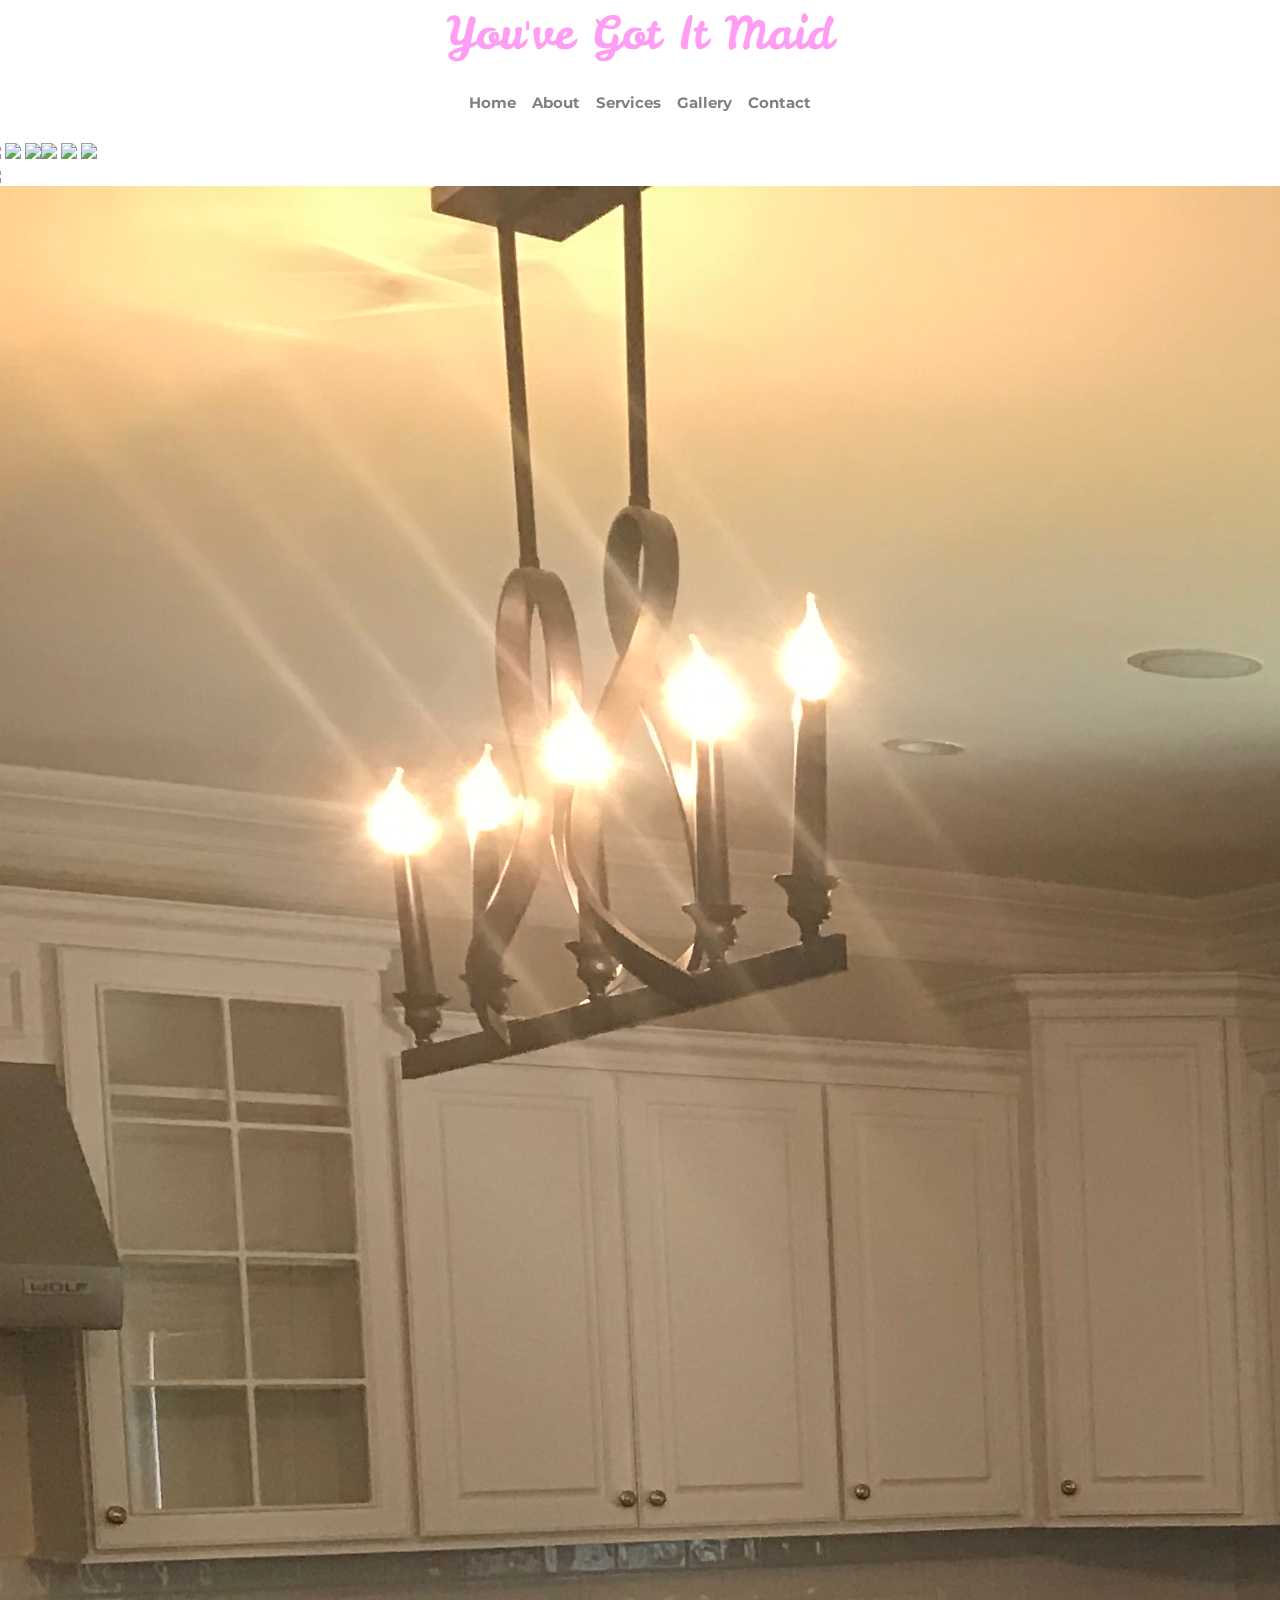
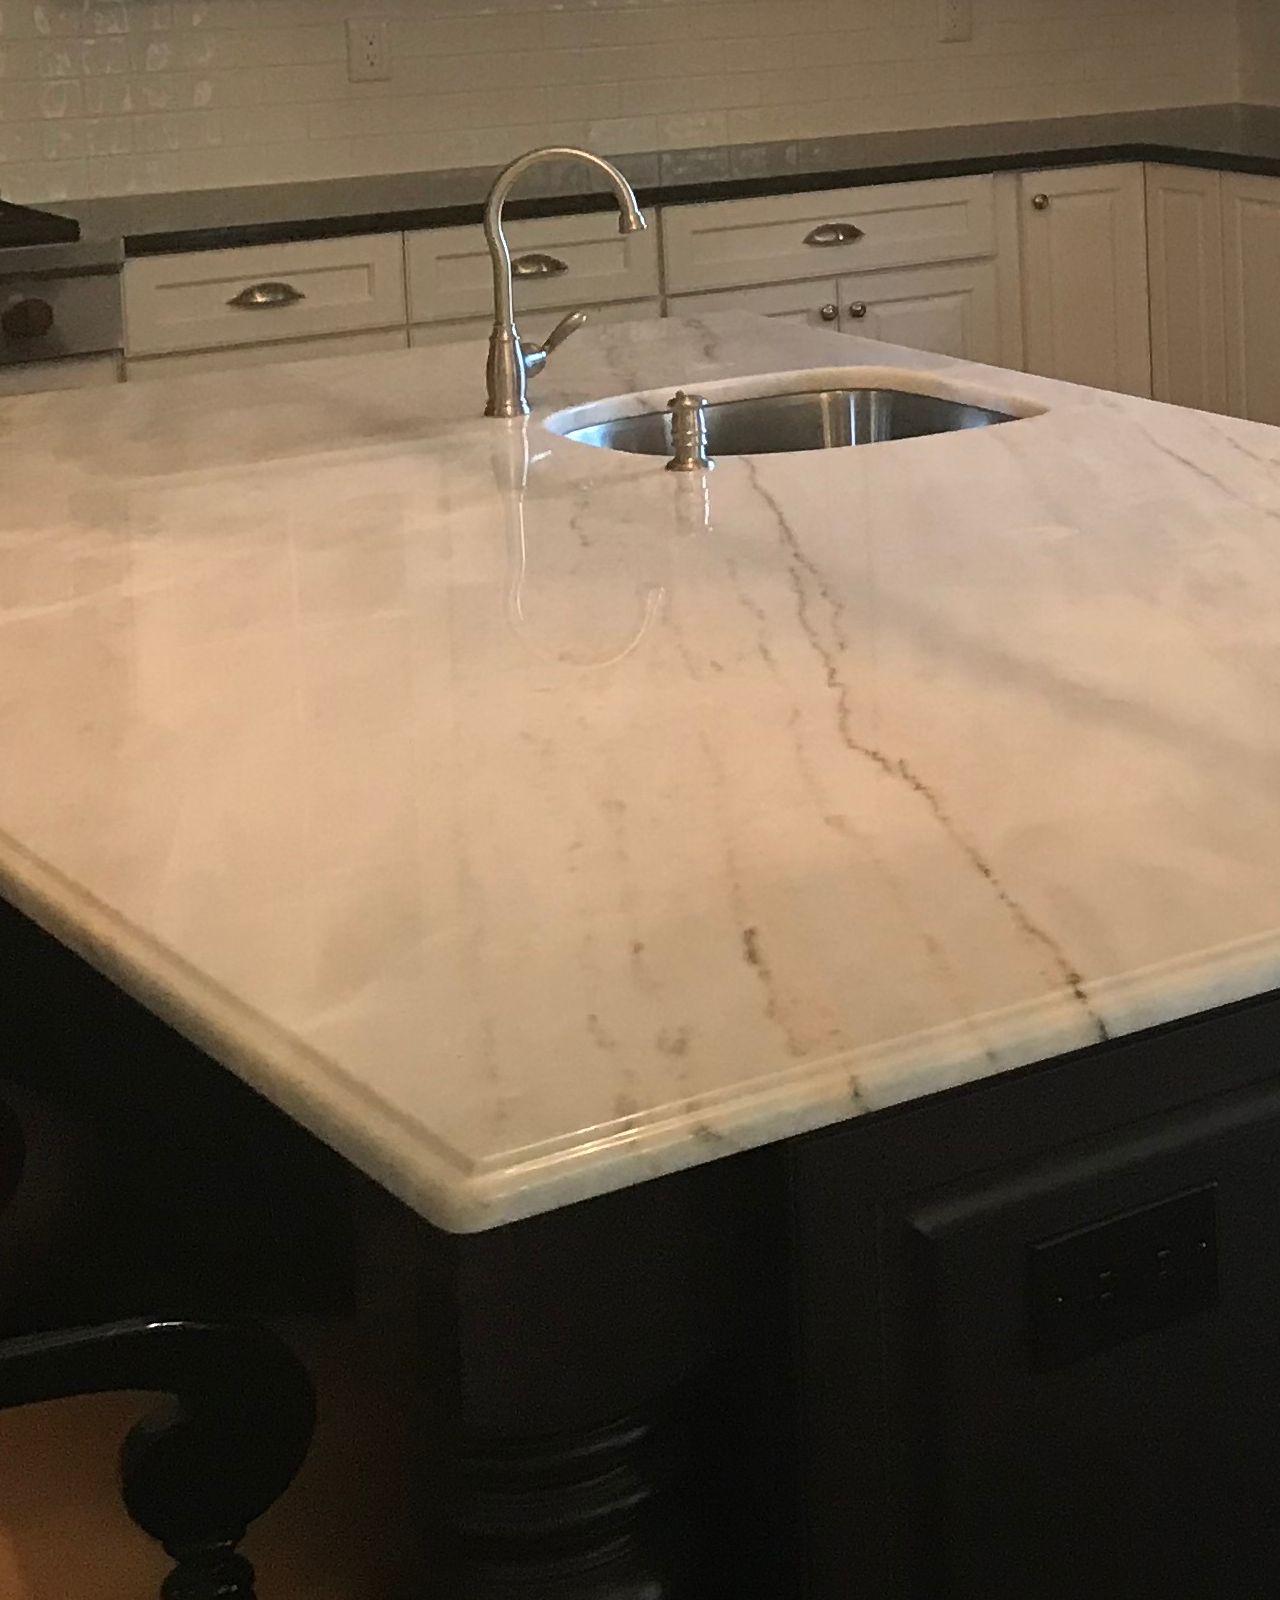
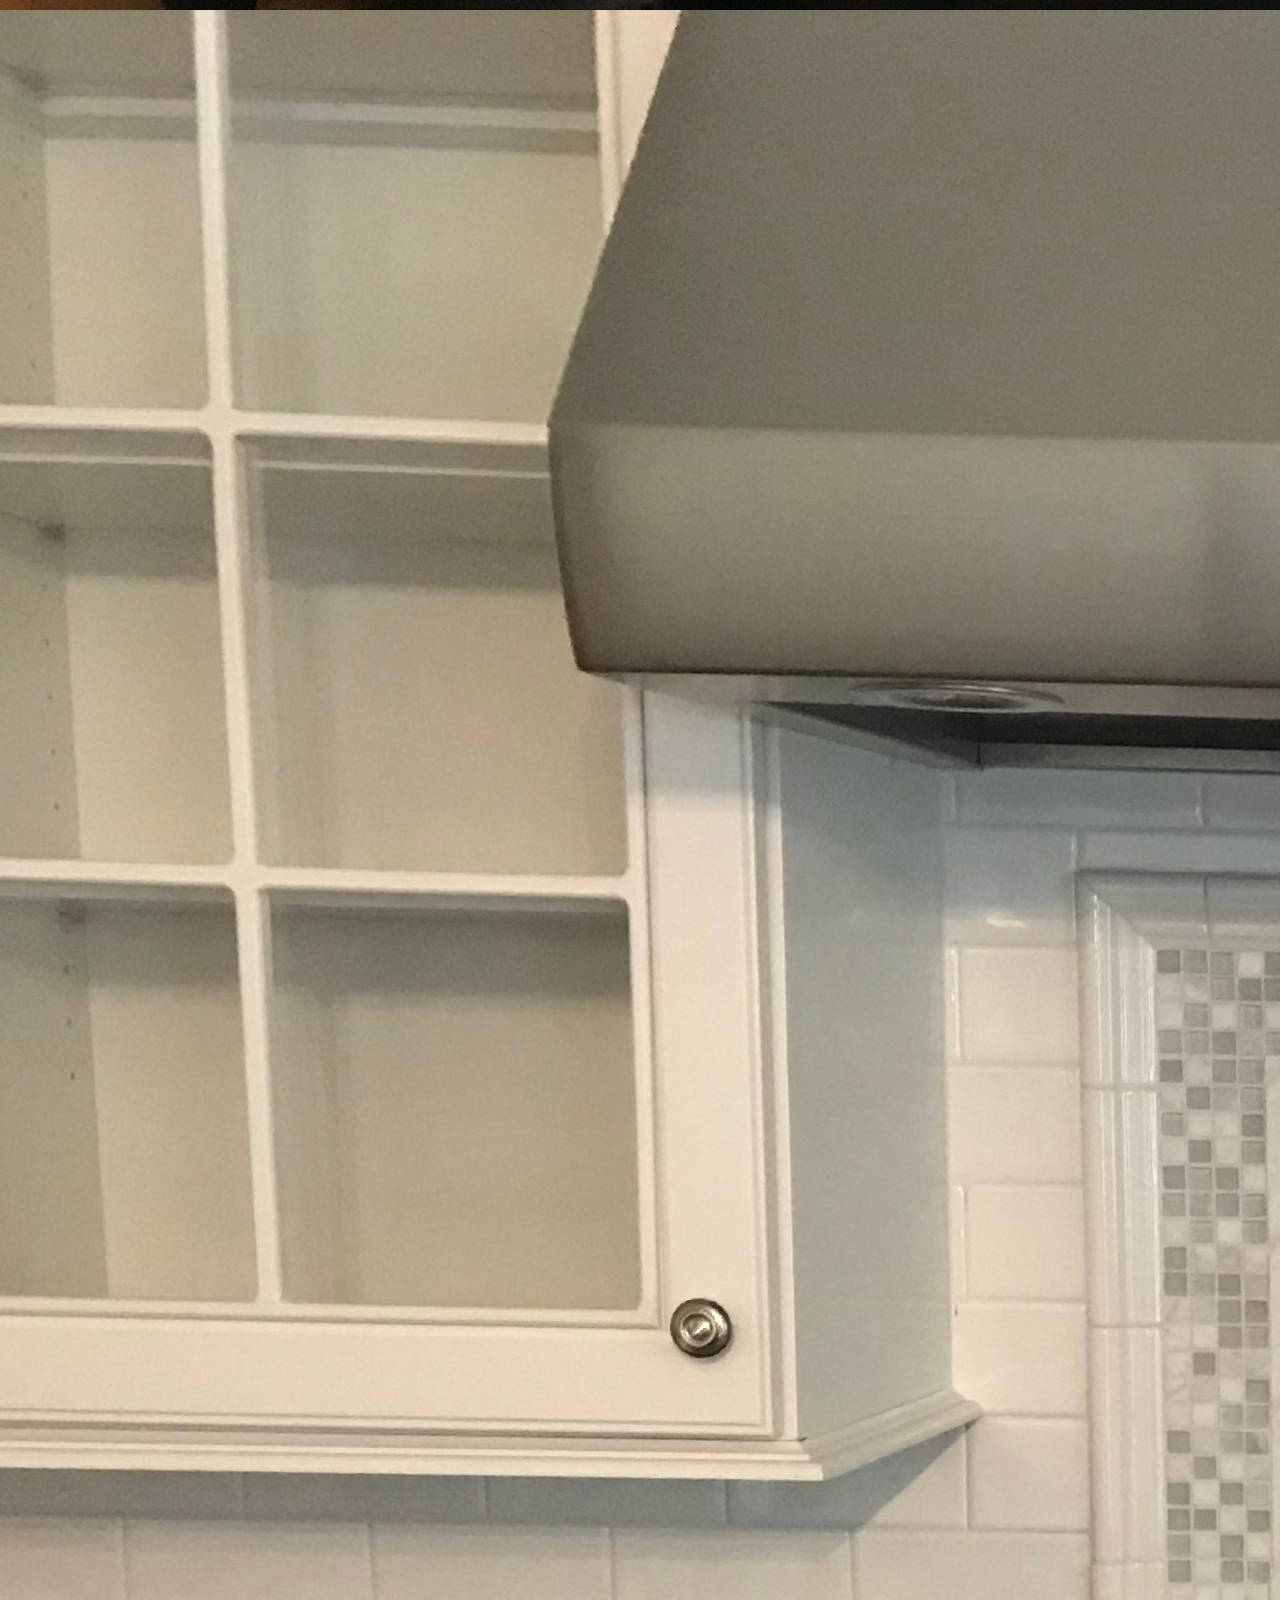
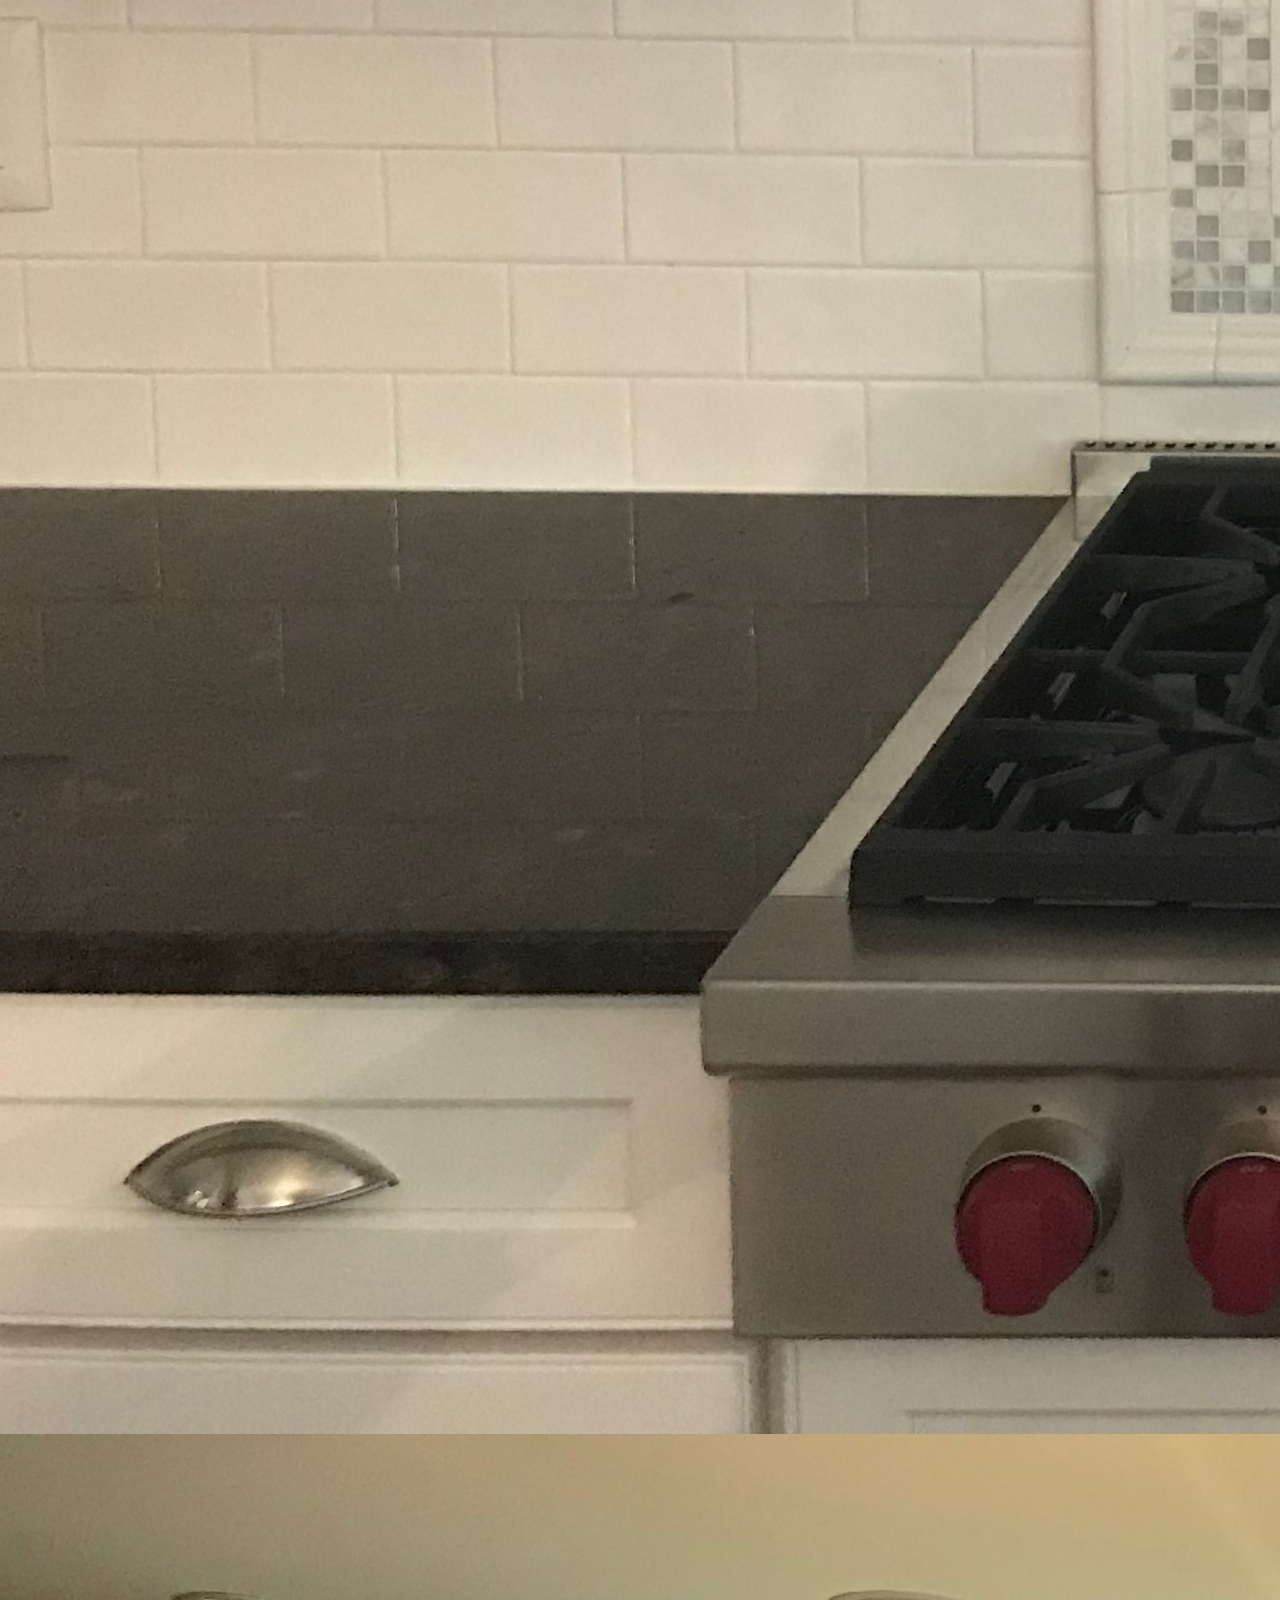
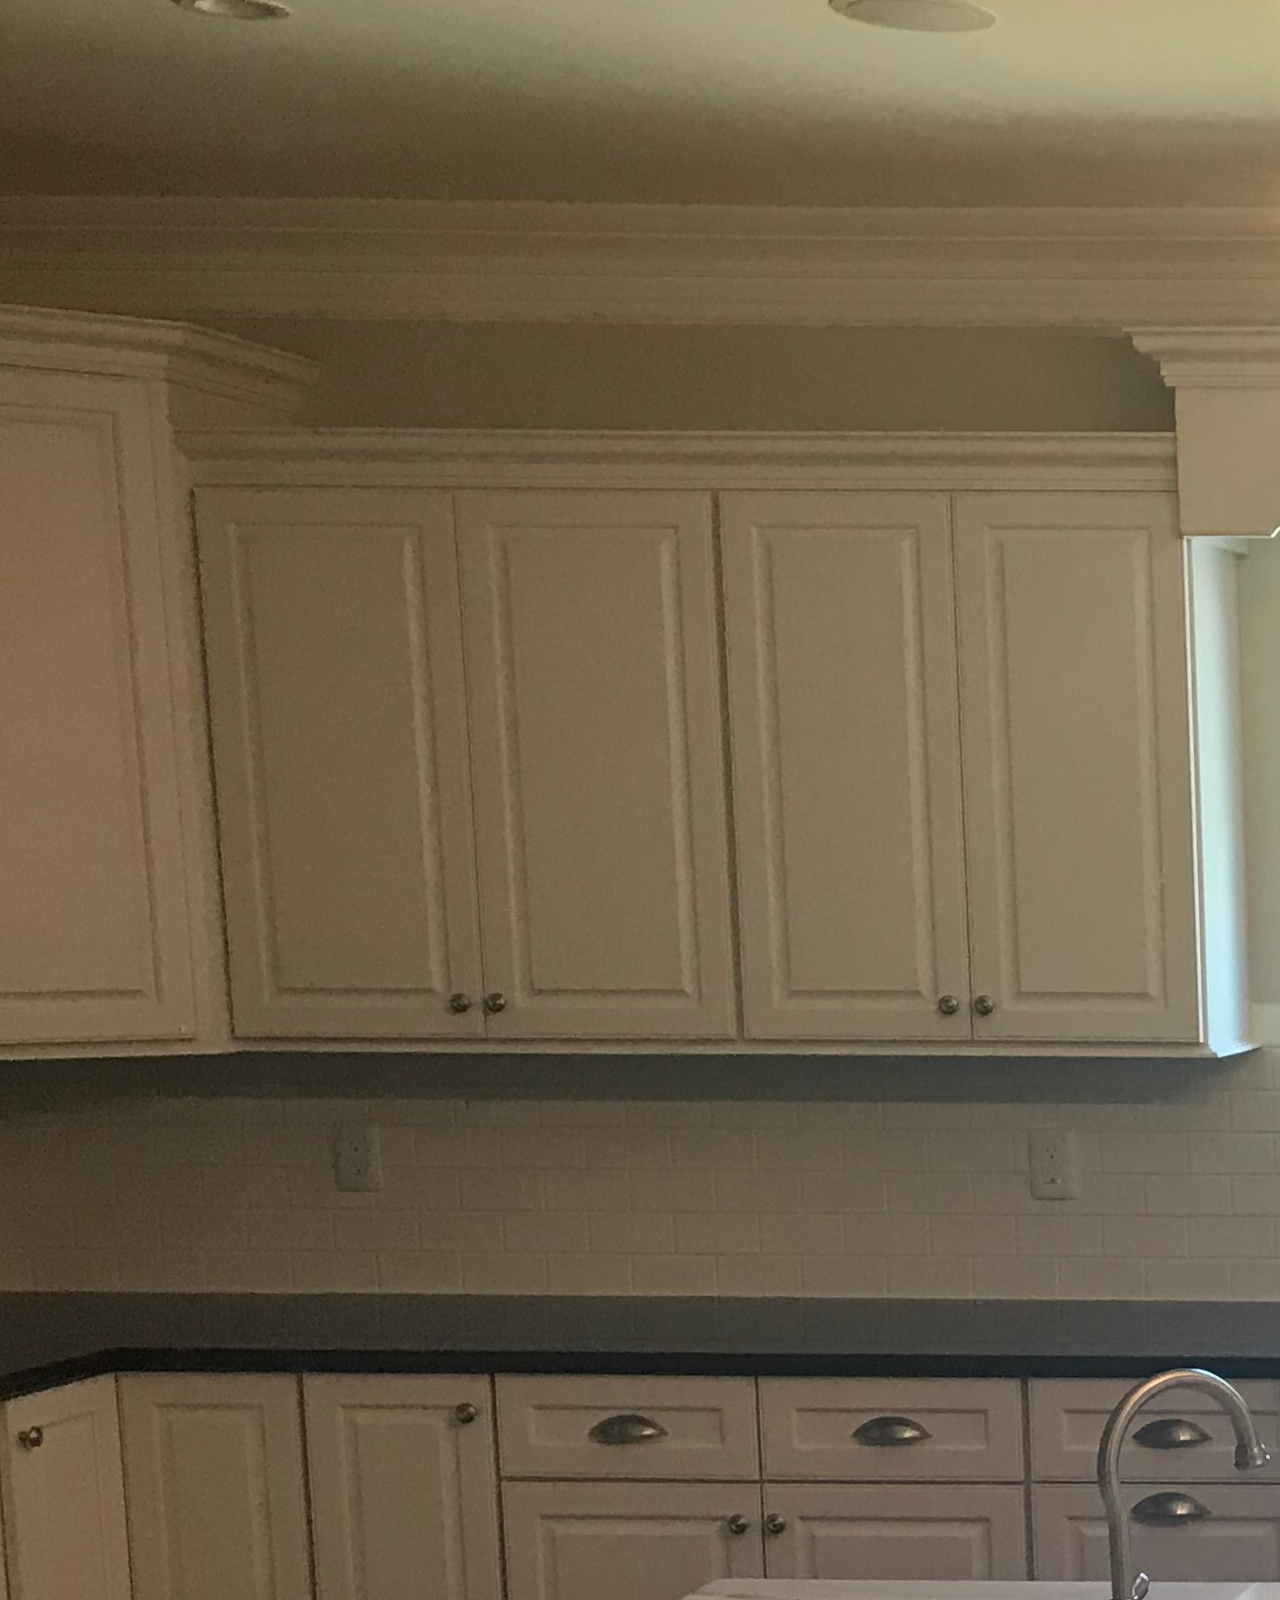
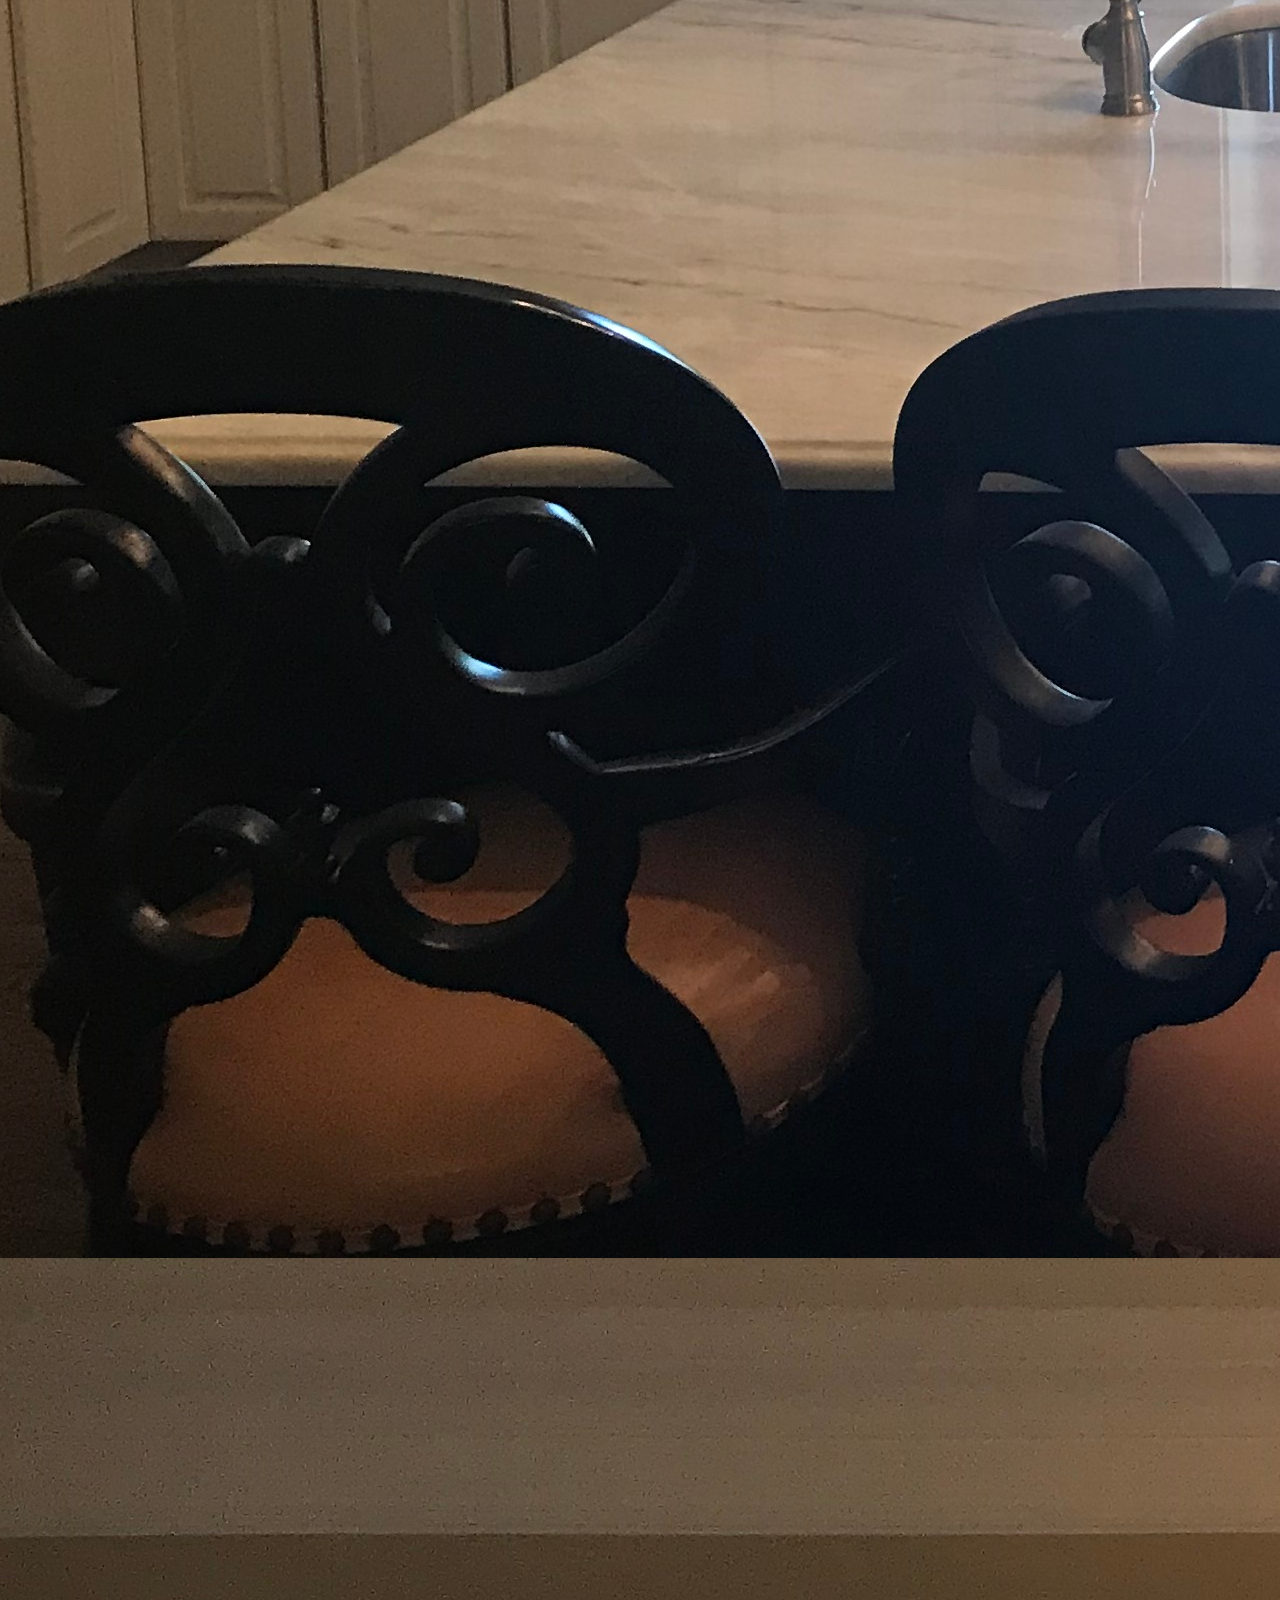
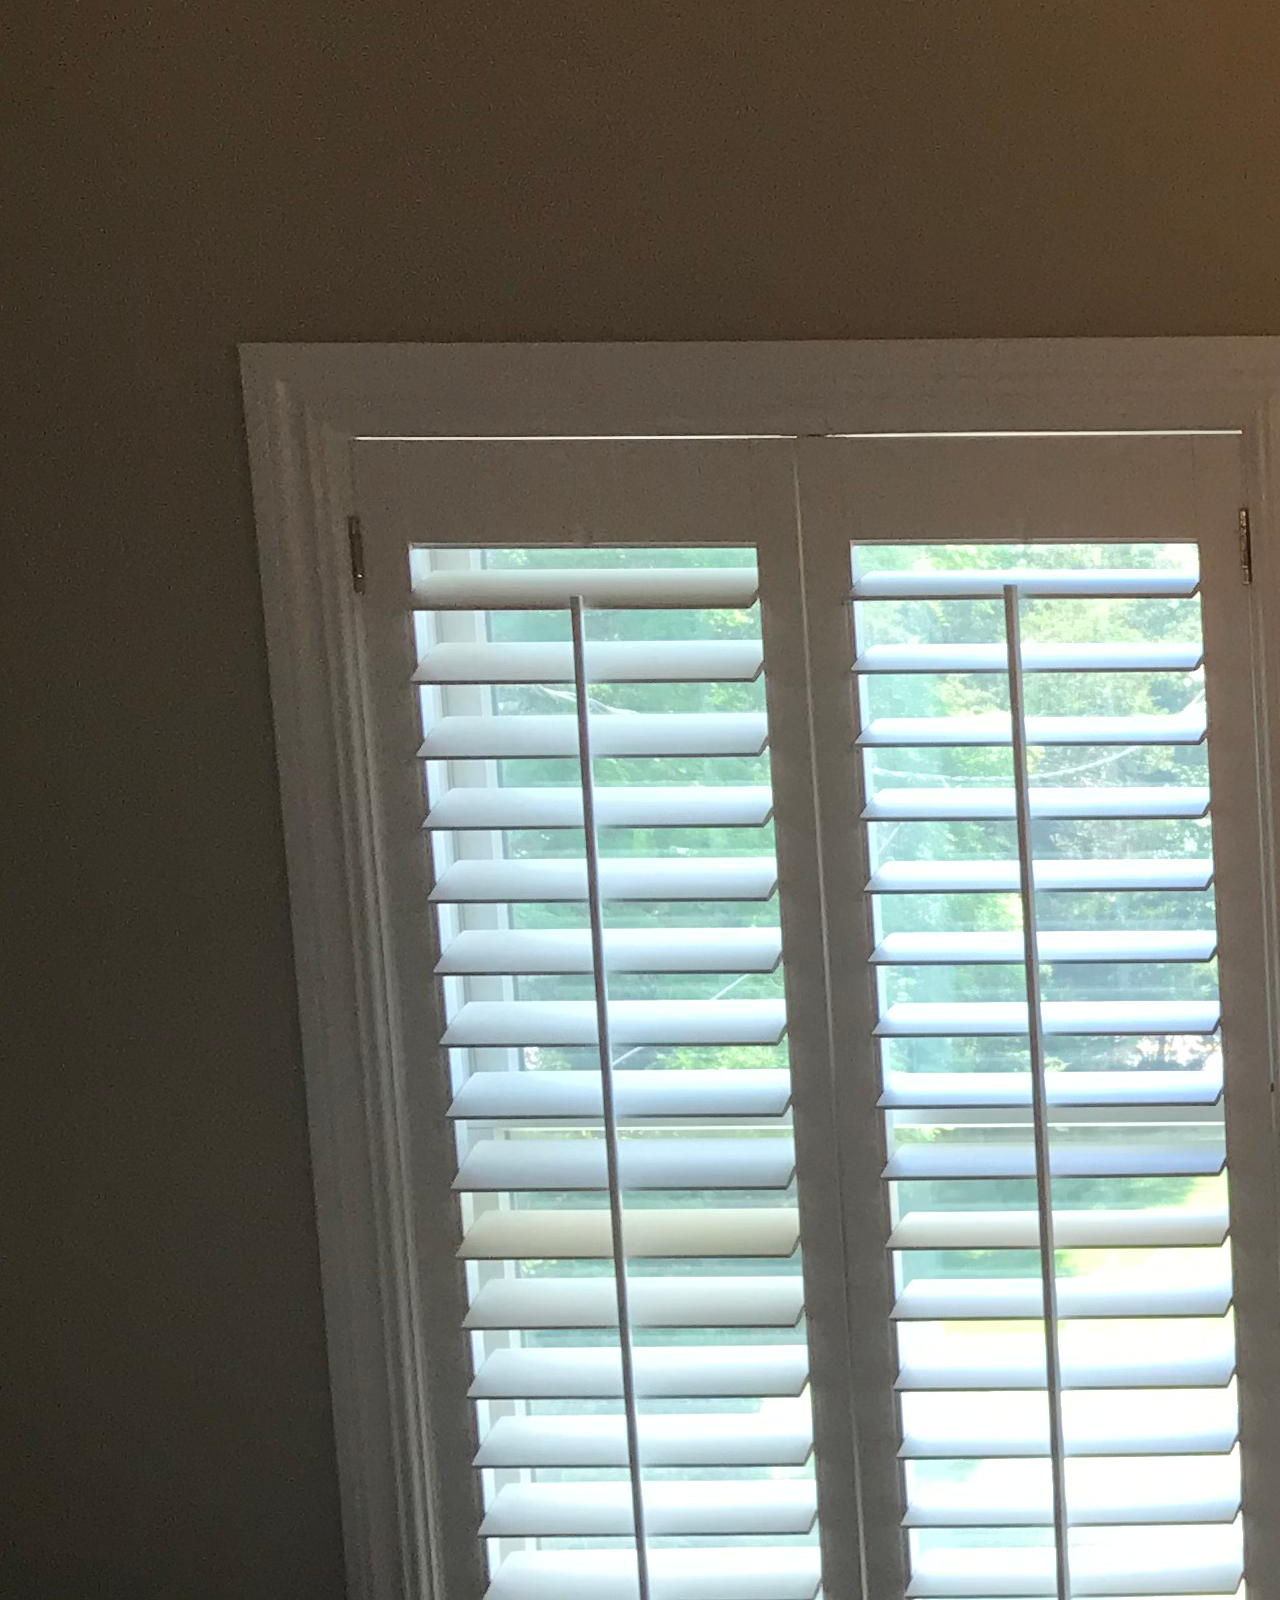
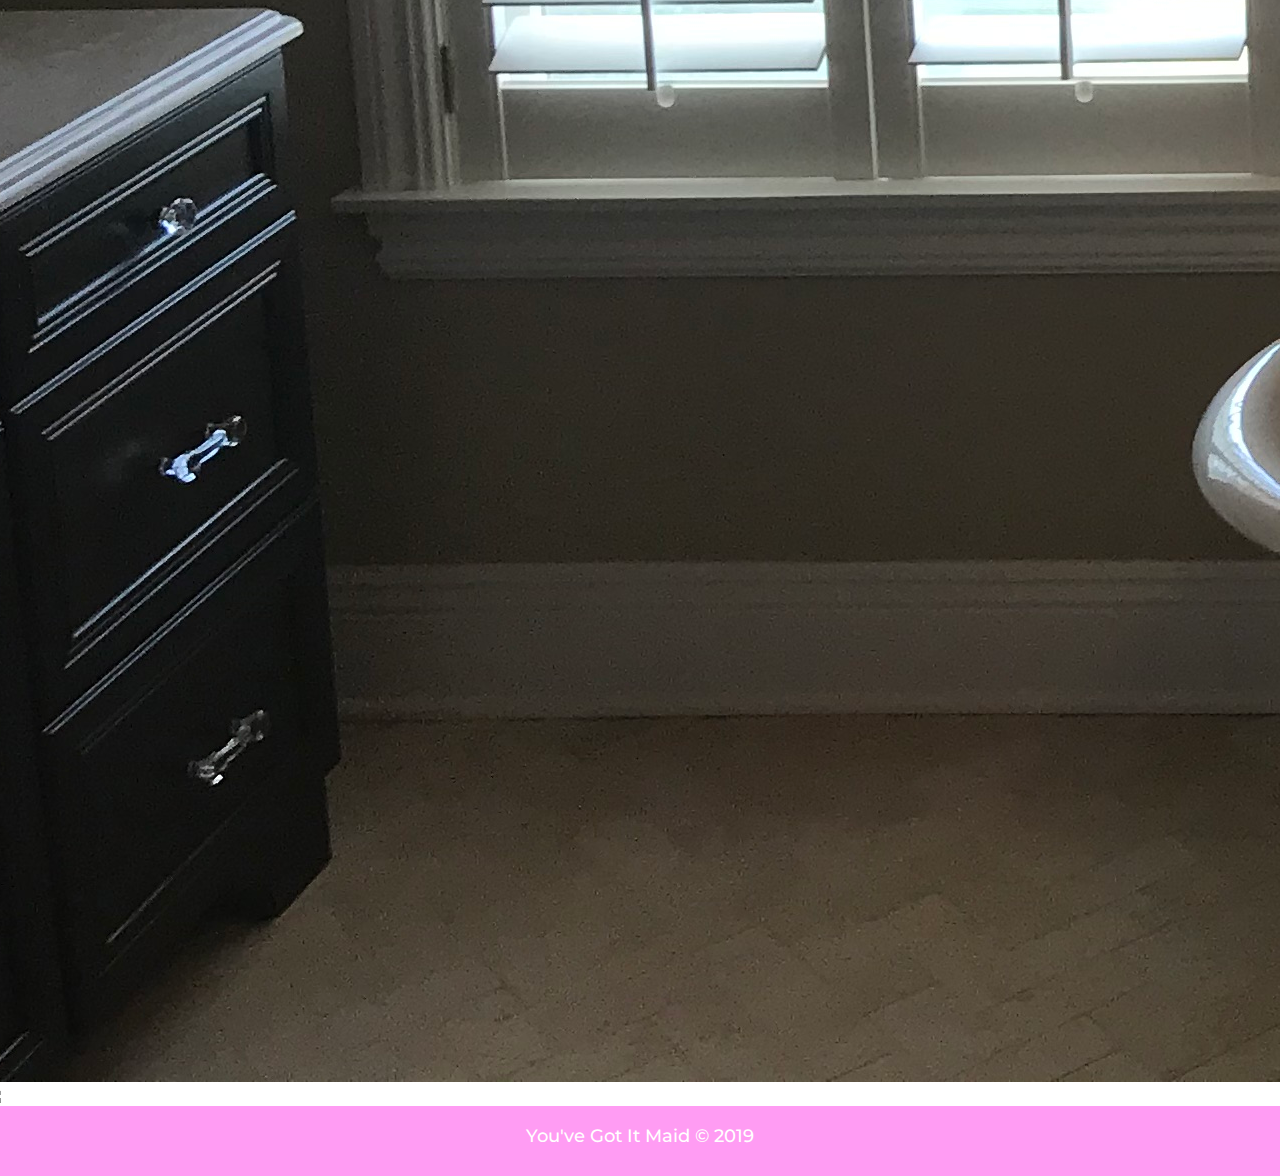
==== cleaning.html @ add3daa6 "Create cleaning.html" ====
<!DOCTYPE html>
<html lang = "en">
<head>

  <meta charset = "utf-8">
  <meta http-equiv = "X-UA-Compatible" content = "IE=edge">
  <meta name="viewport" content="width=device-width, initial-scale=1">
  <meta name = "description" content = "You've Got It Maid">
  <meta name = "author" content = "Nick Marchese">

  <title> You've Got It Maid </title>

  <!--Bootstrap-->
  <link rel="stylesheet" href="https://maxcdn.bootstrapcdn.com/bootstrap/4.0.0/css/bootstrap.min.css" integrity="sha384-Gn5384xqQ1aoWXA+058RXPxPg6fy4IWvTNh0E263XmFcJlSAwiGgFAW/dAiS6JXm" crossorigin="anonymous">
  <script src="https://code.jquery.com/jquery-3.3.1.slim.min.js" integrity="sha384-q8i/X+965DzO0rT7abK41JStQIAqVgRVzpbzo5smXKp4YfRvH+8abtTE1Pi6jizo" crossorigin="anonymous"></script>
  <script src="https://cdnjs.cloudflare.com/ajax/libs/popper.js/1.14.7/umd/popper.min.js" integrity="sha384-UO2eT0CpHqdSJQ6hJty5KVphtPhzWj9WO1clHTMGa3JDZwrnQq4sF86dIHNDz0W1" crossorigin="anonymous"></script>
  <script src="https://stackpath.bootstrapcdn.com/bootstrap/4.3.1/js/bootstrap.min.js" integrity="sha384-JjSmVgyd0p3pXB1rRibZUAYoIIy6OrQ6VrjIEaFf/nJGzIxFDsf4x0xIM+B07jRM" crossorigin="anonymous"></script>
  <script type="text/javascript" src="https://ajax.googleapis.com/ajax/libs/jquery/3.3.1/jquery.min.js"></script>

  <!--Site Style-->
  <link href = "style.css" rel = "stylesheet">

  <!--Font-->
  <link href="https://fonts.googleapis.com/css?family=Montserrat&display=swap" rel="stylesheet">
  <link href="https://fonts.googleapis.com/css?family=Leckerli+One&display=swap" rel="stylesheet">
  <link rel="stylesheet" href="https://cdnjs.cloudflare.com/ajax/libs/font-awesome/4.7.0/css/font-awesome.min.css">

</head>

<body>

<header>

<!--Logo-->

<div class="logo">
  <a class="logo" href="index.html">You've Got It Maid</a>
</div>

<!--Navbar-->
 <nav class = "navbar sticky-top navbar-expand-lg p-3 navbar navbar-light">
   <button class = "navbar-toggler ml-auto" type = "button" data-toggle = "collapse" data-target = "#navbarNavDropdown" aria-controls = "navbarNavDropdown" aria-expanded = "false" aria-label = "Toggle navigation">
     <span class = "navbar-toggler-icon"></span>
   </button>
   <div class = "collapse navbar-collapse" id = "navbarNavDropdown">
     <ul class = "nav navbar-nav text-nowrap mx-md-auto">
       <li class = "nav-item">
         <a class = "nav-link" href="index.html">Home</a>
       </li>
       <li class = "nav-item">
         <a class = "nav-link" href="index.html#about">About</a>
       </li>
       <li class = "nav-item">
         <a class = "nav-link" href="index.html#services">Services</a>
       </li>
       <li class = "nav-item">
         <a class = "nav-link" href="gallery.html">Gallery</a>
       </li>
       <li class = "nav-item">
         <a class = "nav-link" href="index.html#contact">Contact</a>
       </li>
     </ul>
   </div>
 </nav>

</header>

  <div class="row">
    <div class="column">
      <img src="images/cleaning/IMG_8676.jpg">
      <img src="images/cleaning/IMG_9435.jpg">
      <img src="images/cleaning/IMG_8782.jpg">
    </div>
    <div class="column">
      <img src="images/cleaning/IMG_9439.jpg">
      <img src="images/cleaning/IMG_9441.jpg">
      <img src="images/cleaning/IMG_3722 (1).jpg">
    </div>
    <div class="column">
      <img src="images/cleaning/IMG_4084.jpg">
      <img src="images/cleaning/IMG_5408.jpg">
      <img src="images/cleaning/IMG_5410.jpg">
    </div>
    <div class="column">
      <img src="images/cleaning/IMG_5414.jpg">
      <img src="images/cleaning/IMG_5416.jpg">
      <img src="images/cleaning/IMG_5757.jpg">
    </div>
  </div>

  <div class="container-fluid">
    <div class="footer">
      <div class="row align-items-center justify-content-center">
        <h3>You've Got It Maid © 2019</h3>
      </div>
    </div>
  </div>

</body>
</html>
---- style.css ----
html, body
{
  width: 100%;
  overflow-x: hidden;
  scroll-behavior: smooth;
  font-family: 'Montserrat', sans-serif;
}

.container-fluid{
  padding: 0;
}

a{
  color: inherit;
}

.logo{
  text-align: center;
}

.logo a{
  font-family: 'Leckerli One', cursive;
  font-size: 45px;
  padding-top: 10px;
  color: #ff9cf3;
  text-decoration: none;
}

.nav-link{
  font-size: 15px;
  font-weight: bold;
  color: #696969;
}

.landing{
  background-image: url(images/landing.jpg);
  height: 100vh;
  background-size: cover;
  background-repeat: no-repeat;
}

.landing h1{
  font-family: 'Montserrat', sans-serif;
  color: white;
  font-size: 40px;
  margin-top: 13%;
  text-align: center;
}

.landing h2{
  color: white;
  font-size: 30px;
  text-align: center;
  margin-top: 35px;
}

.arrow{
  margin-top: 15%;
}

.about{
  height: 450px;
}

.about img{
  margin-top: 50px;
  height: 250px;
}

.about h1{
  margin-top: 12%;
  font-size: 35px;
  color: #ff9cf3;
}

.about p{
  font-size: 15px;
  padding: 25px;
  color: #696969;
}

.services{
  height: 470px;
  background-color: #ff9cf3;
}

.services h1{
  color: white;
  margin-top: 30px;
  font-size: 40px;
}

.services h2{
  font-size: 20px;
  color: white;
}

.services i{
  color: white;
  font-size: 50px;
  padding: 0px;
}

.building i{
  font-size: 70px;
}

.flip-card {
  background-color: transparent;
  width: 300px;
  height: 300px;
  perspective: 1000px;
  margin-top: 30px;
  padding: 10px;
}

.flip-card h1{
  font-size: 25px;
}

.flip-card-inner {
  position: relative;
  width: 100%;
  height: 100%;
  text-align: center;
  transition: transform 0.6s;
  transform-style: preserve-3d;
}

.flip-card:hover .flip-card-inner {
  transform: rotateY(180deg);
}

.flip-card-front, .flip-card-back {
  position: absolute;
  width: 100%;
  height: 100%;
  -webkit-backface-visibility: hidden;
}

.flip-card-front {
  background-color: none;
  color: white;
}

.flip-card-back {
  background-color: white;
  color: #ff9cf3;
  transform: rotateY(180deg);
}

.flip-card-back h1{
  font-size: 25px;
  color: #ff9cf3;
  padding: 5px;
}

.flip-card-back p{
  font-size: 20px;
  color: #696969;
  padding: 5px;
}

.testimonials{
  height: 200px;
  padding: 35px;
}

.testimonials h3{
  color: #696969;
  font-size: 20px;
}

.contact{
  height: 500px;
  background-image: url(images/contact.jpg);
  background-size: cover;
  background-repeat: no-repeat;
  background-position: center, center;
}

.contact h1{
  font-size: 35px;
  margin-top: 7%;
  color: #ff9cf3;
}

.contact h2{
  font-size: 25px;
  color: #696969;
  margin-top: 30px;
  text-align: center;
}

.footer{
  height: 70px;
  background-color: #ff9cf3;
}

.footer h3{
  font-size: 18px;
  text-align: center;
  color: white;
  margin-top: 20px;
}

@media only screen and (max-width: 1024px){

  html, body {
    width: 100%;
    overflow-x: hidden;
  }

  .landing{
    width: 100vw;
    height: 600px;
    background-size: cover;
    background-position: center, center;
  }

  .landing h1{
    font-size: 45px;
  }

  .about img{
    margin-top: 40px;
  }

  .services{
    height: 820px;
  }

  .contact h1{
    margin-top: 100px;
  }

}

@media only screen and (max-width:570px){

  html, body {
    width: 100%;
    overflow-x: hidden;
  }

  .logo{
    height: 80px;
  }

  .logo a{
    font-size: 40px;
    padding: 5px;
  }

  .navbar{
    padding: 0;
  }

  .landing{
    width: 100vw;
    height: 300px;
    background-size: cover;
    background-position: center, center;
  }

  .landing h1{
    margin-top: 55px;
    font-size: 25px;
    color: white;
    padding: 20px;
    text-align: center;
  }

  .landing h2{
    font-size: 20px;
    margin-top: 40px;
  }

  .landing img{
    display: none;
  }

  .about h1{
    font-size: 30px;
    margin-top: 30px;
  }

  .about p{
    font-size: 15px;
    padding: 15px;
  }

  .about img{
    height: 150px;
  }

  .services{
    height: 1300px;
  }

  .services h1{
    font-size: 32px;
  }

  .flip-card h1{
    font-size: 30px;
  }

  .services h3{
    font-size: 15px;
  }

  .services i{
    font-size: 60px;
  }

  .flip-card img{
    height: 100px;
  }

  .flip-card{
    height: 250px;
  }

  .flip-card-back h1{
    font-size: 22px;
    color: #ff9cf3;
    padding: 5px;
  }

  .flip-card-back p{
    font-size: 15px;
    color: #696969;
    padding: 5px;
  }

  .testimonials{
    height: 200px;
  }

  .testimonials h3{
    font-size: 20px;
  }

  .contact h1{
    margin-top: 30%;
    color: #ff9cf3;
    font-size: 32px;
  }

  .contact h2{
    font-size: 17px;
    padding: 10px;
  }

}
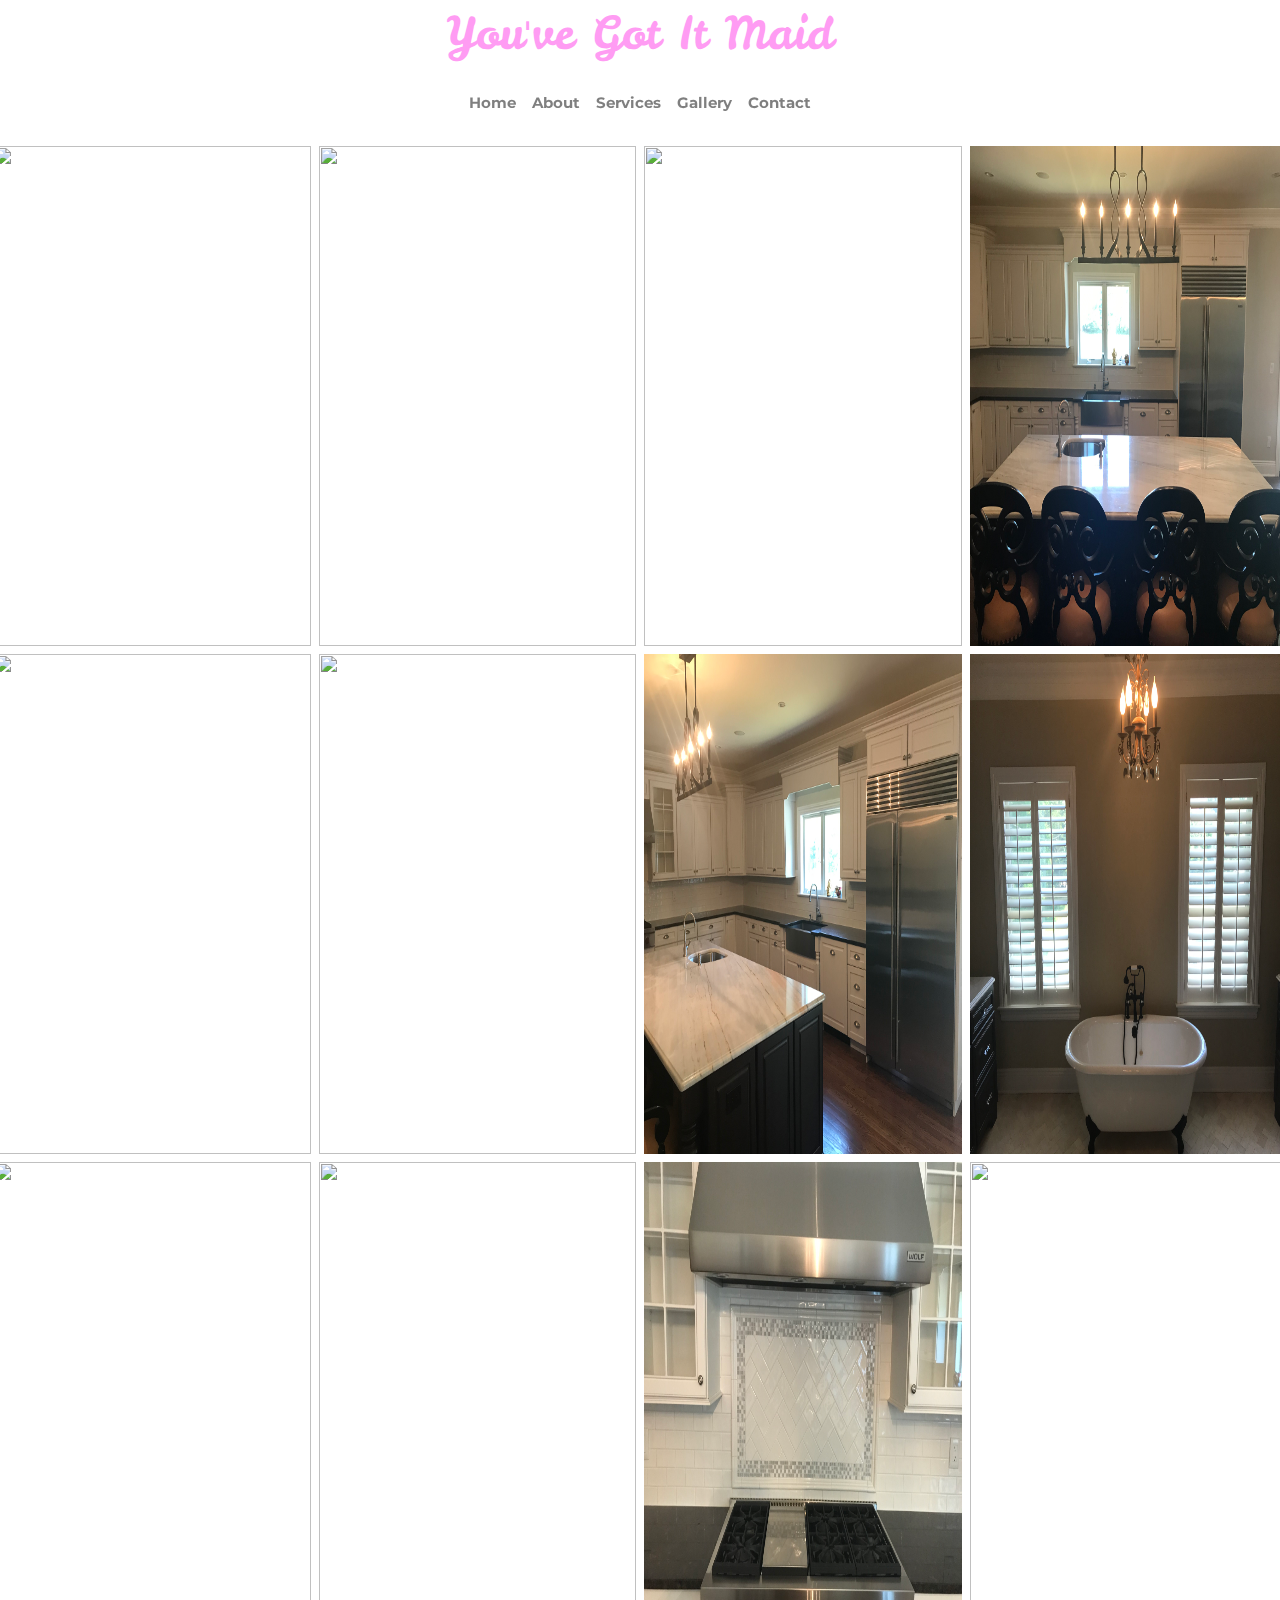
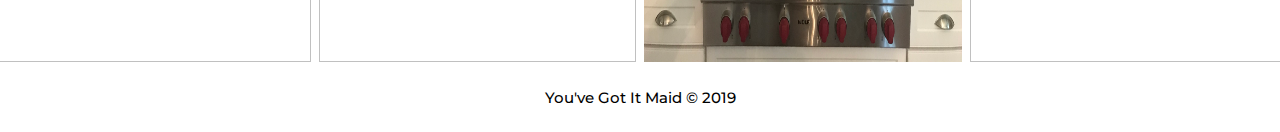
==== commit 6ce96b91: "Update cleaning.html" ====
--- a/cleaning.html
+++ b/cleaning.html
@@ -67,24 +67,24 @@
 
   <div class="row">
     <div class="column">
-      <img src="images/cleaning/IMG_8676.jpg">
-      <img src="images/cleaning/IMG_9435.jpg">
-      <img src="images/cleaning/IMG_8782.jpg">
+      <img src = "/images/cleaning/IMG_8676.jpg">
+      <img src = "/images/cleaning/IMG_9435.jpg">
+      <img src = "/images/cleaning/IMG_8782.jpg">
     </div>
     <div class="column">
-      <img src="images/cleaning/IMG_9439.jpg">
-      <img src="images/cleaning/IMG_9441.jpg">
-      <img src="images/cleaning/IMG_3722 (1).jpg">
+      <img src = "/images/cleaning/IMG_9439.jpg">
+      <img src = "/images/cleaning/IMG_9441.jpg">
+      <img src = "/images/cleaning/IMG_3722 (1).jpg">
     </div>
     <div class="column">
-      <img src="images/cleaning/IMG_4084.jpg">
-      <img src="images/cleaning/IMG_5408.jpg">
-      <img src="images/cleaning/IMG_5410.jpg">
+      <img src = "/images/cleaning/IMG_4084.jpg">
+      <img src = "/images/cleaning/IMG_5408.jpg">
+      <img src = "/images/cleaning/IMG_5410.jpg">
     </div>
     <div class="column">
-      <img src="images/cleaning/IMG_5414.jpg">
-      <img src="images/cleaning/IMG_5416.jpg">
-      <img src="images/cleaning/IMG_5757.jpg">
+      <img src = "/images/cleaning/IMG_5414.jpg">
+      <img src = "/images/cleaning/IMG_5416.jpg">
+      <img src = "/images/cleaning/IMG_5757.jpg">
     </div>
   </div>
 
--- a/style.css
+++ b/style.css
@@ -14,6 +14,11 @@
   color: inherit;
 }
 
+a:hover {
+    text-decoration:none;
+    color: inherit;
+  }
+
 .logo{
   text-align: center;
 }
@@ -42,7 +47,8 @@
 .landing h1{
   font-family: 'Montserrat', sans-serif;
   color: white;
-  font-size: 40px;
+  font-size: 35px;
+  font-weight: bold;
   margin-top: 13%;
   text-align: center;
 }
@@ -50,6 +56,7 @@
 .landing h2{
   color: white;
   font-size: 30px;
+  font-weight: bold;
   text-align: center;
   margin-top: 35px;
 }
@@ -87,7 +94,7 @@
 .services h1{
   color: white;
   margin-top: 30px;
-  font-size: 40px;
+  font-size: 33px;
 }
 
 .services h2{
@@ -97,7 +104,7 @@
 
 .services i{
   color: white;
-  font-size: 50px;
+  font-size: 40px;
   padding: 0px;
 }
 
@@ -180,29 +187,126 @@
 }
 
 .contact h1{
-  font-size: 35px;
+  font-size: 30px;
   margin-top: 7%;
-  color: #ff9cf3;
+  font-weight: bold;
+  color: white;
 }
 
 .contact h2{
-  font-size: 25px;
-  color: #696969;
+  font-size: 20px;
+  color: white;
   margin-top: 30px;
   text-align: center;
 }
 
 .footer{
   height: 70px;
-  background-color: #ff9cf3;
+  background-color: white;
 }
 
 .footer h3{
-  font-size: 18px;
-  text-align: center;
-  color: white;
-  margin-top: 20px;
-}
+  font-size: 15px;
+  text-align: center;
+  color: black;
+  margin-top: 27px;
+}
+
+.social{
+  margin-top: 30px;
+}
+
+.fa {
+  padding: 20px;
+  font-size: 30px;
+  text-align: center;
+  text-decoration: none;
+  border-radius: 50%;
+}
+
+.fa-facebook {
+  background: #3B5998;
+  color: white;
+}
+
+.fa-google {
+  background: #DE3612;
+  color: white;
+}
+
+.fa-instagram {
+  background: #DE12D7;
+  color: white;
+}
+
+/* Gallery */
+
+.HomeCleaning{
+  background-image: url(images/Kitchen.jpg);
+  height: 100vh;
+  background-size: cover;
+  background-repeat: no-repeat;
+}
+
+.HomeCleaning h1{
+  font-family: 'Leckerli One', cursive;
+  color: white;
+  font-size: 70px;
+  margin-top: 20%;
+  text-align: center;
+}
+
+.Organization{
+  background-image: url(images/Closet.jpg);
+  height: 800px;
+  background-size: cover;
+  background-repeat: no-repeat;
+}
+
+.Organization h1{
+  font-family: 'Leckerli One', cursive;
+  color: white;
+  font-size: 70px;
+  margin-top: 20%;
+  text-align: center;
+}
+
+.EventCleanup{
+  background-image: url(images/Event.jpg);
+  height: 100vh;
+  background-size: cover;
+  background-repeat: no-repeat;
+}
+
+.EventCleanup h1{
+  font-family: 'Leckerli One', cursive;
+  color: white;
+  font-size: 70px;
+  margin-top: 20%;
+  text-align: center;
+}
+
+/* Grid */
+
+.row {
+  display: flex;
+  flex-wrap: wrap;
+  padding: 0 4px;
+}
+.column {
+  flex: 25%;
+  max-width: 25%;
+  padding: 0 4px;
+}
+
+.column img {
+  margin-top: 8px;
+  height: 500px;
+  vertical-align: middle;
+  width: 100%;
+}
+
+
 
 @media only screen and (max-width: 1024px){
 
@@ -234,6 +338,44 @@
     margin-top: 100px;
   }
 
+  /*Gallery*/
+
+  .HomeCleaning{
+    width: 100vw;
+    height: 600px;
+    background-size: cover;
+    background-position: center, center;
+  }
+
+  .HomeCleaning h1{
+    font-size: 60px;
+    margin-top: 200px;
+  }
+
+  .Organization{
+    width: 100vw;
+    height: 600px;
+    background-size: cover;
+    background-position: center, center;
+  }
+
+  .Organization h1{
+    font-size: 60px;
+    margin-top: 200px;
+  }
+
+  .EventCleanup{
+    width: 100vw;
+    height: 600px;
+    background-size: cover;
+    background-position: center, center;
+  }
+
+  .EventCleanup h1{
+    font-size: 60px;
+    margin-top: 200px;
+  }
+
 }
 
 @media only screen and (max-width:570px){
@@ -264,16 +406,18 @@
   }
 
   .landing h1{
-    margin-top: 55px;
+    margin-top: 45px;
     font-size: 25px;
+    font-weight: bold;
     color: white;
-    padding: 20px;
+    padding: 10px;
     text-align: center;
   }
 
   .landing h2{
     font-size: 20px;
-    margin-top: 40px;
+    font-weight: bold;
+    margin-top: 15px;
   }
 
   .landing img{
@@ -334,17 +478,9 @@
     padding: 5px;
   }
 
-  .testimonials{
-    height: 200px;
-  }
-
-  .testimonials h3{
-    font-size: 20px;
-  }
-
   .contact h1{
     margin-top: 30%;
-    color: #ff9cf3;
+    color: white;
     font-size: 32px;
   }
 
@@ -354,3 +490,61 @@
   }
 
 }
+
+/*Gallery Tablet*/
+
+@media only screen and (max-width: 430px){
+
+  .HomeCleaning{
+    width: 100vw;
+    height: 600px;
+    background-size: cover;
+    background-position: center, center;
+  }
+
+  .HomeCleaning h1{
+    font-size: 40px;
+    margin-top: 60%
+  }
+
+  .Organization{
+    width: 100vw;
+    height: 600px;
+    background-size: cover;
+    background-position: center, center;
+  }
+
+  .Organization h1{
+    font-size: 40px;
+    margin-top: 60%
+  }
+
+  .EventCleanup{
+    width: 100vw;
+    height: 600px;
+    background-size: cover;
+    background-position: center, center;
+  }
+
+  .EventCleanup h1{
+    font-size: 40px;
+    margin-top: 60%
+  }
+
+}
+
+/*Grid*/
+
+@media screen and (max-width: 800px) {
+  .column {
+    flex: 50%;
+    max-width: 50%;
+  }
+}
+
+@media screen and (max-width: 600px) {
+  .column {
+    flex: 100%;
+    max-width: 100%;
+  }
+}
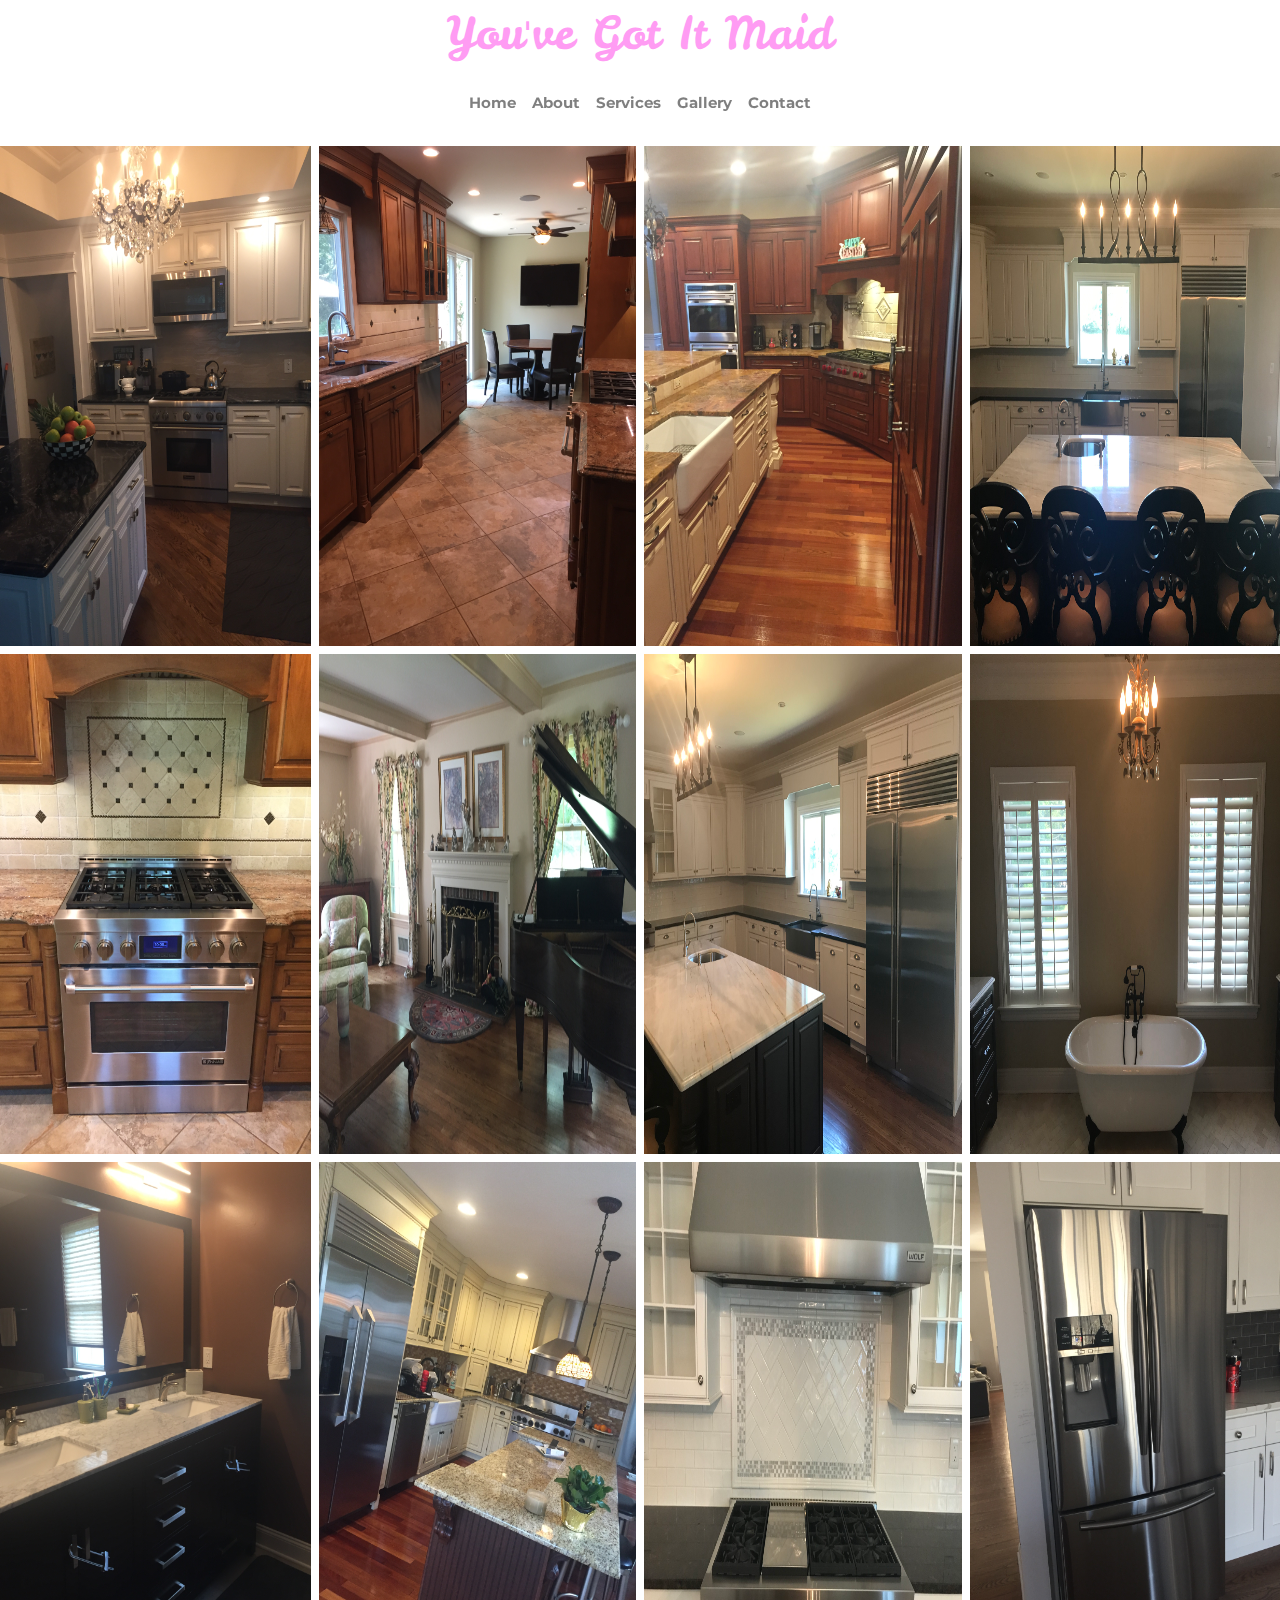
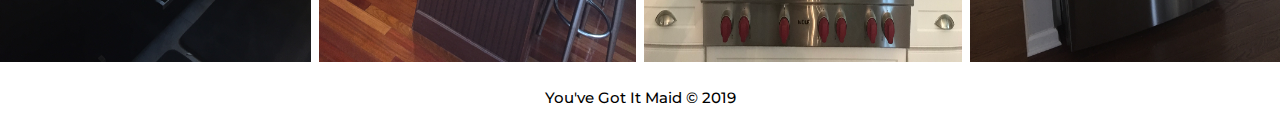
==== commit 81d0f932: "Update cleaning.html" ====
--- a/cleaning.html
+++ b/cleaning.html
@@ -67,24 +67,24 @@
 
   <div class="row">
     <div class="column">
-      <img src = "/images/cleaning/IMG_8676.jpg">
-      <img src = "/images/cleaning/IMG_9435.jpg">
-      <img src = "/images/cleaning/IMG_8782.jpg">
+      <img src = "/images/cleaning/IMG_8676.JPG">
+      <img src = "/images/cleaning/IMG_9435.JPG">
+      <img src = "/images/cleaning/IMG_8782.JPG">
     </div>
     <div class="column">
-      <img src = "/images/cleaning/IMG_9439.jpg">
-      <img src = "/images/cleaning/IMG_9441.jpg">
-      <img src = "/images/cleaning/IMG_3722 (1).jpg">
+      <img src = "/images/cleaning/IMG_9439.JPG">
+      <img src = "/images/cleaning/IMG_9441.JPG">
+      <img src = "/images/cleaning/IMG_3722 (1).JPG">
     </div>
     <div class="column">
-      <img src = "/images/cleaning/IMG_4084.jpg">
+      <img src = "/images/cleaning/IMG_4084.JPG">
       <img src = "/images/cleaning/IMG_5408.jpg">
       <img src = "/images/cleaning/IMG_5410.jpg">
     </div>
     <div class="column">
       <img src = "/images/cleaning/IMG_5414.jpg">
       <img src = "/images/cleaning/IMG_5416.jpg">
-      <img src = "/images/cleaning/IMG_5757.jpg">
+      <img src = "/images/cleaning/IMG_5757.JPG">
     </div>
   </div>
 
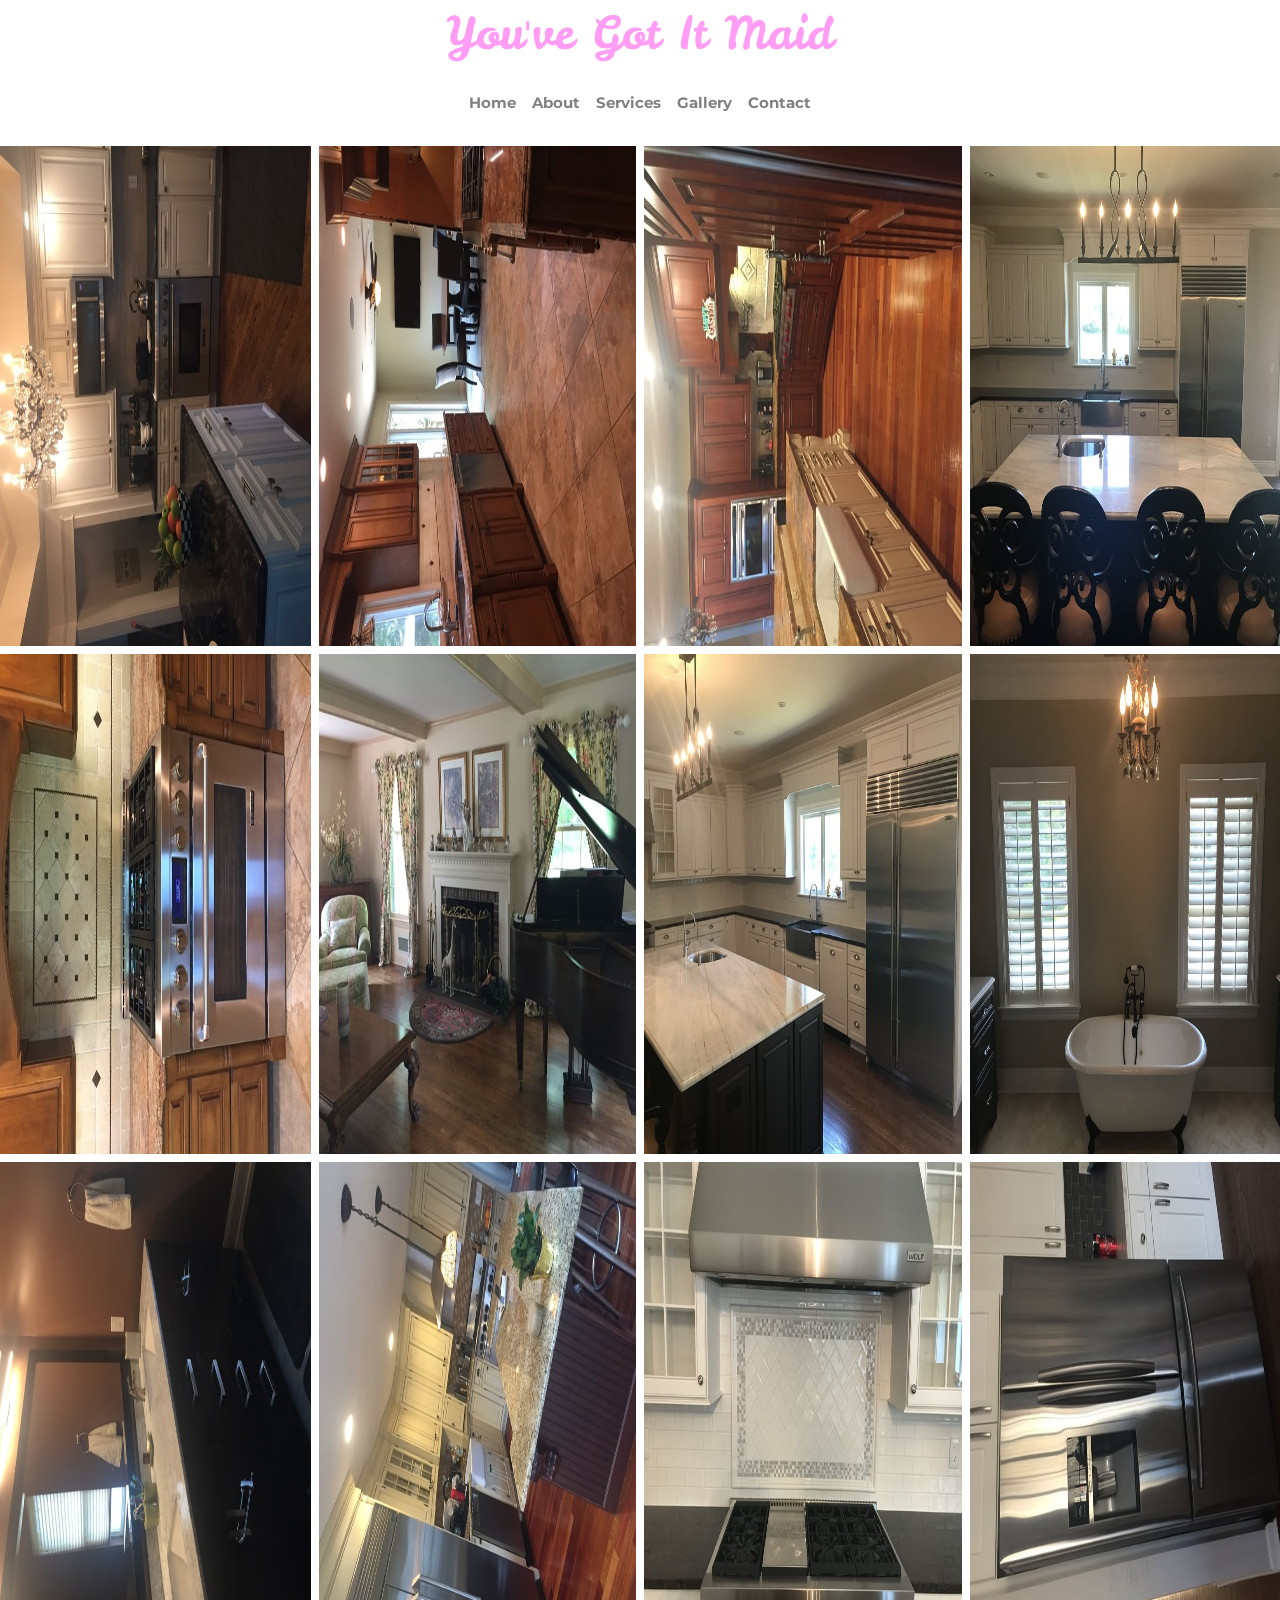
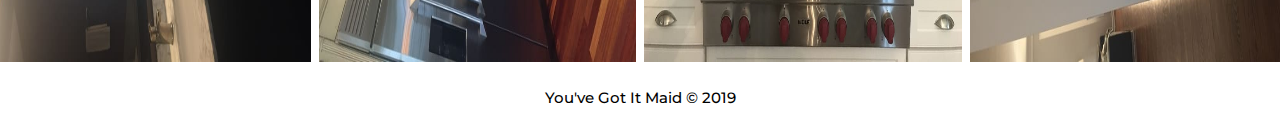
==== commit c38b414b: "Update cleaning.html" ====
--- a/cleaning.html
+++ b/cleaning.html
@@ -67,24 +67,24 @@
 
   <div class="row">
     <div class="column">
-      <img src = "/images/cleaning/IMG_8676.JPG">
-      <img src = "/images/cleaning/IMG_9435.JPG">
-      <img src = "/images/cleaning/IMG_8782.JPG">
+      <img src = "/images/cleaning/IMG_8676.jpg">
+      <img src = "/images/cleaning/IMG_9435.jpg">
+      <img src = "/images/cleaning/IMG_8782.jpg">
     </div>
     <div class="column">
-      <img src = "/images/cleaning/IMG_9439.JPG">
-      <img src = "/images/cleaning/IMG_9441.JPG">
-      <img src = "/images/cleaning/IMG_3722 (1).JPG">
+      <img src = "/images/cleaning/IMG_9439.jpg">
+      <img src = "/images/cleaning/IMG_9441.jpg">
+      <img src = "/images/cleaning/IMG_3722 (1).jpg">
     </div>
     <div class="column">
-      <img src = "/images/cleaning/IMG_4084.JPG">
+      <img src = "/images/cleaning/IMG_4084.jpg">
       <img src = "/images/cleaning/IMG_5408.jpg">
       <img src = "/images/cleaning/IMG_5410.jpg">
     </div>
     <div class="column">
       <img src = "/images/cleaning/IMG_5414.jpg">
       <img src = "/images/cleaning/IMG_5416.jpg">
-      <img src = "/images/cleaning/IMG_5757.JPG">
+      <img src = "/images/cleaning/IMG_5757.jpg">
     </div>
   </div>
 
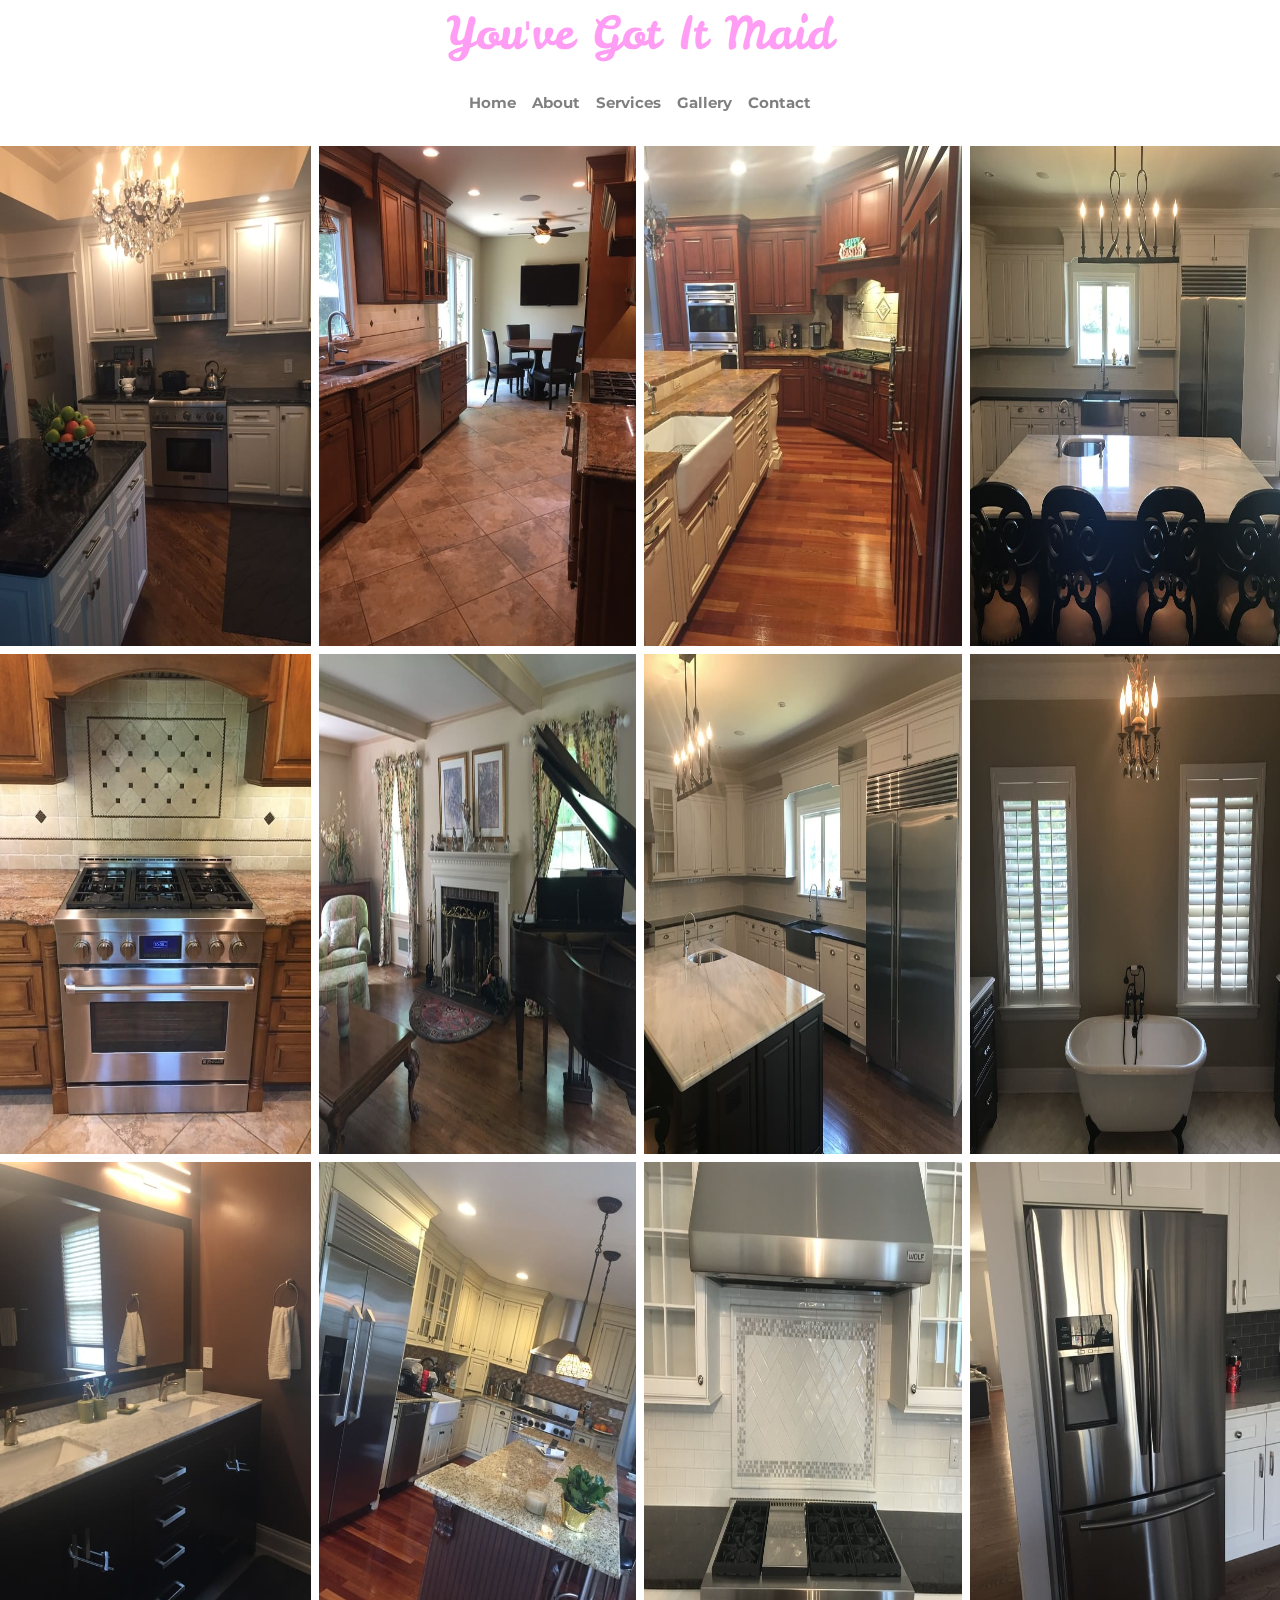
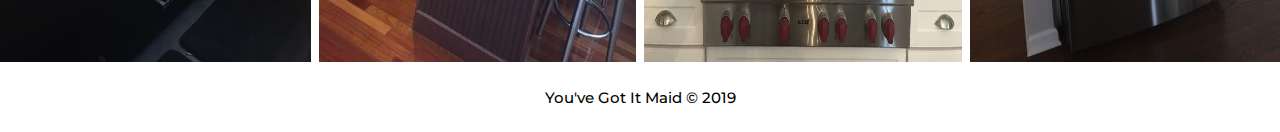
==== commit cd463392: "Update cleaning.html" ====
--- a/cleaning.html
+++ b/cleaning.html
@@ -5,8 +5,11 @@
   <meta charset = "utf-8">
   <meta http-equiv = "X-UA-Compatible" content = "IE=edge">
   <meta name="viewport" content="width=device-width, initial-scale=1">
-  <meta name = "description" content = "You've Got It Maid">
+  <meta name = "description" content = "For pristine and personalized home cleaning and organizational services, call You've Got It Maid at 862-520-8122 located in Wayne, NJ">
+  <meta name="keywords" content="Wayne, NJ, New Jersey, Passaic County, cleaning, maid service, organization, home cleaning, event cleanup, new jersey maid, maid near Wayne, kitchen, bathroom, floor">
   <meta name = "author" content = "Nick Marchese">
+
+  <title> Wayne, NJ Cleaning Service You've Got It Maid </title>
 
   <title> You've Got It Maid </title>
 
